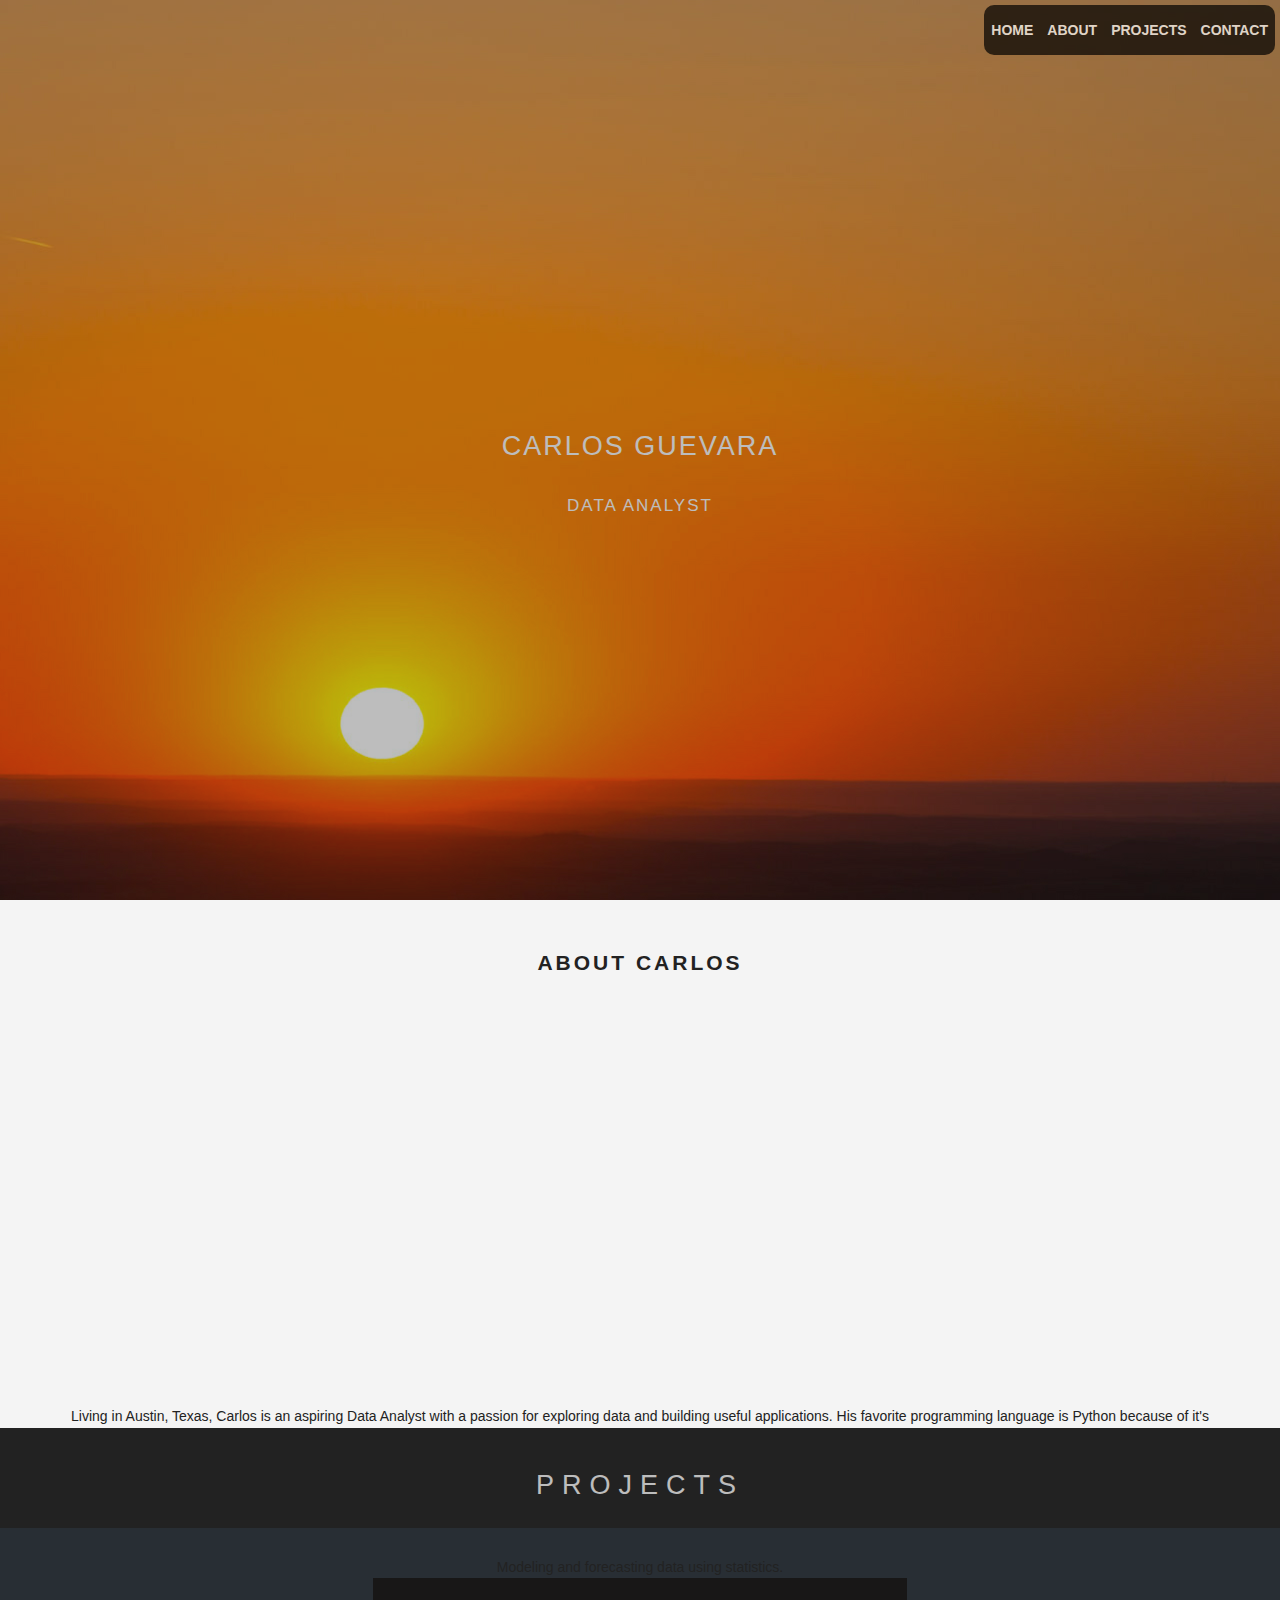
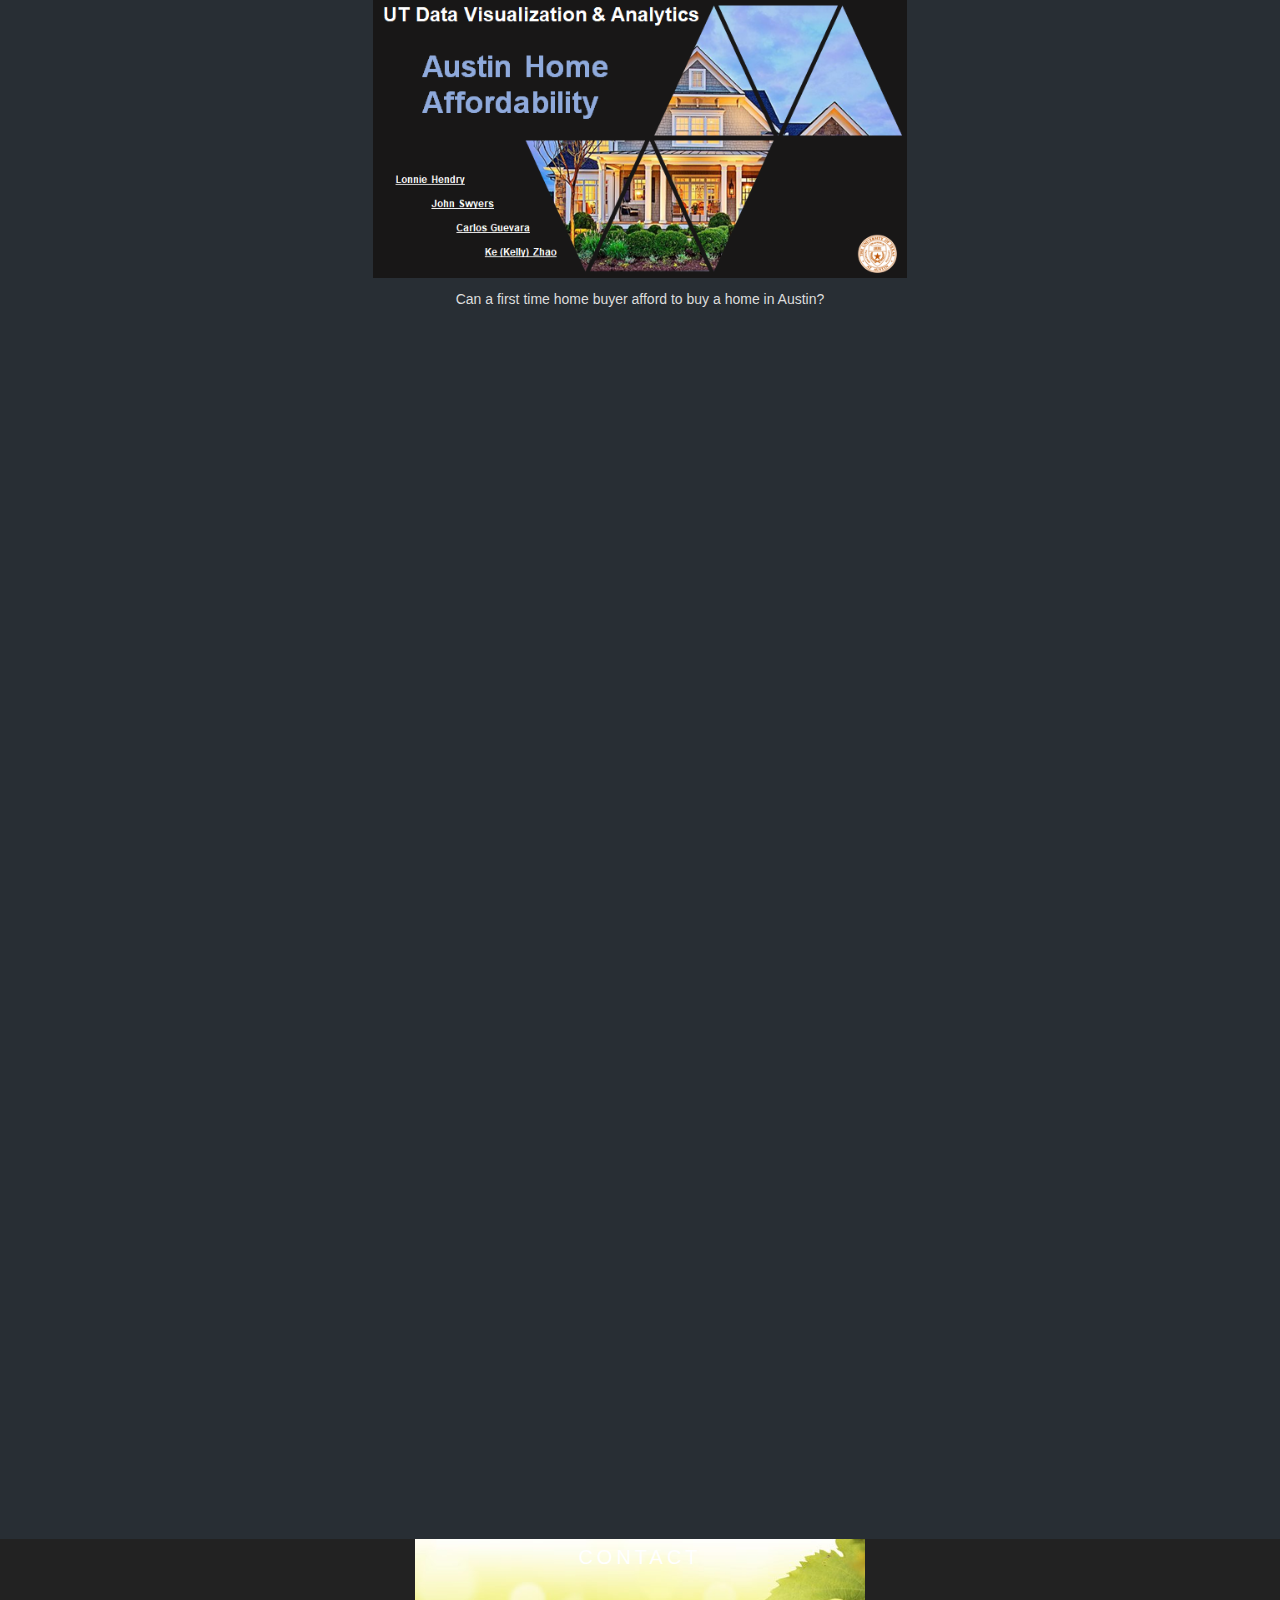
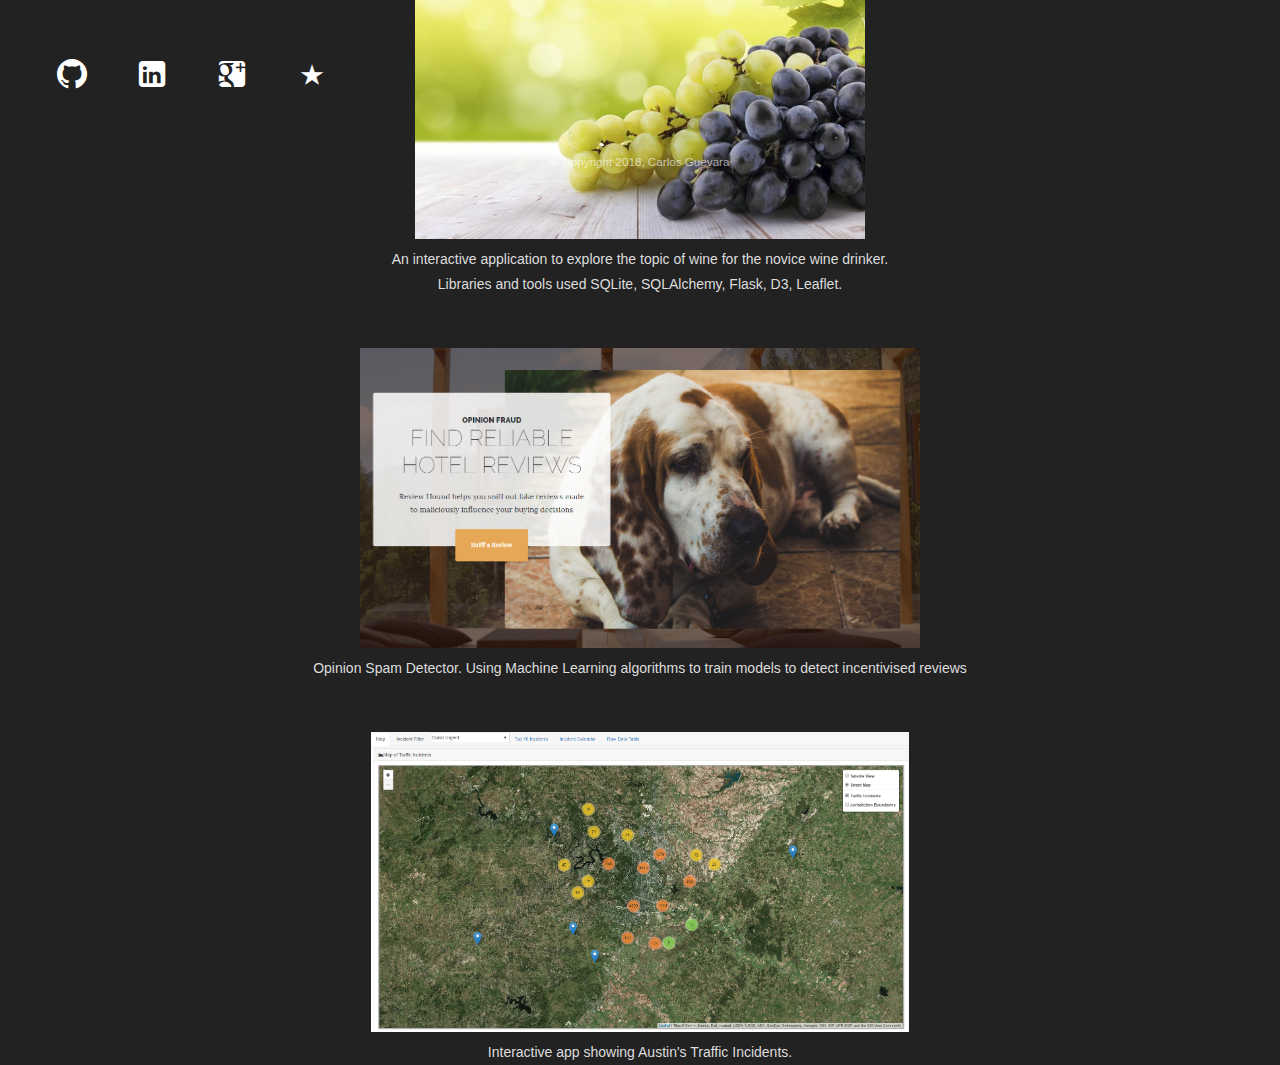
==== index.html @ 22ff29e7 "fixed href" ====
<!DOCTYPE html>
<html lang="en"style="height: auto;">
<head>
    <meta charset="UTF-8">
    <meta http-equiv="X-UA-Compatible" content="IE=edge,chrome=1">
    <meta name="viewport" content="width=device-width, initial-scale=1.0">
    <title>Carlos Guevara</title>
    <link rel="stylesheet" href="css/style.css">


<body>
    <div class="navbar">
        <a href="#" class="channel"></a>
        <ul>
            <li><a href="#" class="active">Home</a></li>
            <li><a href="#about">About</a></li>
            <li><a href="#projects">Projects</a></li>
            <li><a href="#contact">Contact</a></li>
        </ul>
    </div>
    <div class="pimg1" id="showcase">
        <div class="ptext">
            <span class="border transparent">
                <p class="name">CARLOS GUEVARA</p>
                <br>
                <p>DATA ANALYST</p>
            </span>
        </div>
    </div>

    <section class="section section-light" id="about">
        <h2>ABOUT CARLOS</h2>
        <br>
        <p>
            Living in Austin, Texas, Carlos is an aspiring Data Analyst with a passion for exploring data and building useful applications. His favorite programming language is 
            Python because of it's versatility and practicality in Data Analysis and Data Science tools.  
        </p>
        <p>
            For the past seven months, he has had the opportunity to expand his skillset into Data Analyitics and Data Science through a program
            at the University of Texas. 
        </p>
        <br>
        <h2>EXPERTISE</h2>
        <br>
        <p>
            Modeling and forecasting data using statistics. <br>
            Writing python/JavaScript scripts to analyze data from files and APIs.<br>
            Social Media Mining using Python.<br>
            Working with  MySQL, SQLite, MongoDB and PostgreSQL databases.<br>
            Front-End Web Visualizations using HTML/CSS, Bootstrap, D3.js, and Leaflet.js.<br>
            Using the Tableau Business Intelligence Software. <br>
            Experience with Tensorflow, Keras Machine learning frameworks. <br>
            Familiar with ML Engine, Storage and APIs on Google Cloud Platform. <br>
            Cloud Computing training ML models with Floydhub and Google. <br>
        </p>
    </section>

    <div class="pimg2" id="projects">
        <div class="ptext">
            <span class="border transparent">
                PROJECTS
            </span>
        </div>
    </div>

    <section class="section section-dark" >

        <div class="affordability"><a  href="https://github.com/guevaracar/Austin_Affordability" target="_blank"><img src="images/austin/austin-affordability.png" alt="Austin Affordability" height="300" width="auto"></a>
            <p>Can a first time home buyer afford to buy a home in Austin?</p>
        </div>

        <br><br>

        <div class="wine"><a href="https://github.com/bharnats/WineReviews_US" target="_blank"><img src="images/austin/grapes.jpg" alt="US Wine Analysis" height="300" width="auto"></a>
            <p>An interactive application to explore the topic of wine for the novice wine drinker. <hr>
                Libraries and tools used SQLite, SQLAlchemy, Flask, D3, Leaflet.</p>
        </div>

        <br><br>

        <div class="spam"><a href="https://reviewhounds.herokuapp.com/" target="_blank"><img src="images/austin/reviewhound.png" alt="Review Hound" height="300" width="auto"></a>
            <p>Opinion Spam Detector. Using Machine Learning algorithms to train models to detect incentivised reviews</p>
        </div>  

        <br><br>

        <div class="incidents"><a href="http://austintrafficincidents.herokuapp.com/" target="_blank"><img src="images/austin/austin-incidents.png" alt="Austin Traffic Incidents" height="300" width="auto"></a>
            <p>Interactive app showing Austin's Traffic Incidents.</p>
        </div>         

    </section>

    <wrap>
        <div class="wrapper" id="contact">
            <header>
                <h1>CONTACT</h1>
            </header>
            <ul class="accordion">
                <li class="tab">
                    <div class="social github">
                        <a href="https://www.github.com/guevaracar" target="_blank">Github</a>
                    </div>
                    <div class="content">
                        <h1>Github</h1>
                        <p>Check out my projects on Github.</p>
                    </div>
                </li>
                <li class="tab">
                    <div class="social linkedin">
                        <a href="https://www.linkedin.com/in/guevaracarlos/" target="_blank">Linkedin</a>
                    </div>
                    <div class="content">
                        <h1>Linkedin</h1>
                        <p>Check out my Linkedin profile.</p>
                    </div>
                </li>
                <li class="tab">
                    <div class="social gmail">
                        <a href="guevara.t.carlos@gmail.com" target="_blank">Gmail</a>
                    </div>
                    <div class="content">
                        <h1>Gmail</h1>
                        <p>Feel free to email me.</p>
                    </div>
                </li>
                <li class="tab">
                    <div class="social hound">
                        <a href="www.reviewhound.org" target="_blank">Review Hound</a>
                    </div>
                    <div class="content">
                        <h1>Review Hound</h1>
                        <p>Take a look at my recent project.</p>
                    </div>
                </li>
            </ul>
        </div>
    </wrap>
    <footer>
        <div class="container">
            <small>&copy; Copyright 2018, Carlos Guevara</small>
        </div>
    </footer>
</body>
</html>
---- css/style.css ----
* {
    padding: 0;
    margin: 0;
    border: 0;
}

body {
    height: 100%;
    font-size: 14px;
    font-family: Arial, Helvetica, sans-serif;
    font-weight: 400;
    line-height: 1.8em;
}
.navbar {
    position: fixed;
    top: 0;
    left: 0;
    width: 100%;
    height: 10px;
    padding: 5px 5px 0 0;
    box-sizing: border-box;
    transition: .5s;
    z-index: 4;
}

.navbar .channel {
    position: relative;
}

.navbar ul {
    margin-top: 0;
    padding: 0;
    display: flex;
    float: right; 
    background: #000;
    border-radius: 10px;
    opacity: .7;
}

.navbar ul li {
    list-style: none;
    line-height: 50px;
    text-align: center;
}

.navbar ul li a {
    display: block;
    padding: 0 7px;
    text-decoration: none;
    color: #fff;
    text-transform: uppercase;
    font-weight: bold;
    font-size: 14px;
    border-radius: 10px;
}

/* .navbar ul li a.active, */
.navbar ul li a:hover {
    background: #C5C1C0;
    color: #222;
}

.pimg1, .pimg2, .pimg3 {
    position: relative;
    opacity: 0.70;
    background-position: center;
    background-size:cover;
    background-repeat: no-repeat;
    background-attachment: fixed;
}

.pimg1 {
    background-image: url('../images/austin/image2.png');
    min-height: 100vh;
}

.pimg1 .name {
    font-size: 27px;
}

.pimg2 {
    background-image: url('../images/austin/image1.jpg');
    min-height: 100px;
}

/* .pimg3 {
    background-image: url('../images/austin/image3.jpg');
    min-height: 100vh;
} */

.section {
    text-align: center;
    padding: 50px 50px;
    min-height: 100vh;
}

.section-light {
    min-height: 300px;
    display: grid;
    grid-auto-flow: row;
    grid-template-rows:100%;
    background-color: #f4f4f4;
    color: #222;
}

.section-light h2 {
    letter-spacing: 3px;
}

.section-dark {
    display: grid;
    grid-template-rows: 100%;
    background-color: #282e34;
    color: #ddd;
}

.ptext {
    position: absolute;
    top: 45%;
    width: 100%;
    text-align: center;
    color: #000;
    font-size: 27px;
    letter-spacing: 8px;
    font-weight: 500;
}

.ptext p {
    padding: 4px;
    font-size: 17px;
    text-align: center;
    letter-spacing: 2px;
}

.ptext .border {
    background-color: #111;
    color: #fff;
    padding: 20px;
}

.ptext .border.transparent {
    background-color: transparent;
    /* text-align: center; */
}

body,wrap {
    background-color: #222;
    margin-bottom: 10px;
}


@font-face {
    font-family: "Genericons";
    src: url('../fonts/genericons/genericons-regular-webfont.woff')format('woff'),
    url('../fonts/genericons/genericons-regular-webfont.eot')format('truetype')
}

.wrapper {
    margin-top: 0px;
    margin-bottom: 0px;
    margin: auto;
    width: 95%;
    line-height: 0px;
}

header {
    padding-top: 9px;
    padding-bottom: 12px;
}
header h1 {
    color: #fff;
    margin-top: 9px;
    text-align: center;
    font-size: 20px;
    letter-spacing: 4px;
    font-weight: 300;
}

.accordion {
    background: #222;
    width: 100%;
    min-width: 340px;
    display: block;
    list-style-type: none;
    overflow: hidden;
    height: 180px;
    font-size: 0;
}

.tab {
    display: inline-block;
    background-color: #222;
    /* border-right: #333 solid 1px; */
    width: 80px;
    height: 200px;
    overflow: hidden;
    position: relative;
    margin: 0;
    transition: all 0.5s ease-in-out 0.1s;
}

.tab:hover {
    width: 400px;
} 

.tab:hover .social a:before {
    margin-left: -100px;
}

.tab:hover .social a:after {
    margin-left: -5px;
}

.tab .content {
    background: #222;
    width: 300px;
    height: 200px;
    margin-left: 80px;
    margin-top: 0px;
    position: relative;
    padding: 50px 0 0 40px;
}

.tab .content h1 {
    padding-top: 40px;
    font-size: 18px;
    margin-bottom: 10px;
    margin-left: -20px;
    color: #fff;
} 

.tab .content p {
    font-size: 0.95rem;
    line-height: 1.4rem;
    padding-top: 10px;
    padding-right: 30px;
    margin-left: -20px;
    color: #fff;
}

.social a:before,
.social a:after {
    transition: all 0.4s ease-in-out 0.1s;
    width: 80px;
    height: 200px;
    position: absolute;
    text-indent:0;
    padding-top: 90px;
    padding-left: 25px;
    display: block;
    font: normal 30px Genericons;
    color: #fff;
}

.social a:after {
    font-size: 48px;
    padding-left: 20px;
    padding-top: 80px;
    margin-left: 85px;
}

/* Add Icons */

.github a:before, 
.github a:after {
    content: '\f200'
}

.github a:after {
    background-color: #6cc644;
}

.linkedin a:before,
.linkedin a:after {
    content: '\f208'
}

.linkedin a:after {
    background-color: #0077B5; 
}

.gmail a:before,
.gmail a:after {
    content: '\f206'
}

.gmail a:after {
    background-color: #d34836; 
}

.hound a:before,
.hound a:after {
    content: '\f408'
}

.hound a:after {
    background-color: rgb(160,80,45);
}

@media(max-width: 950px) {
    .wrapper {
        width: 100%;
    }

    .tab {
        display: block;
        width: 100%;
        border-bottom: 3px #222 solid;
    }

    .accordion {
        display: block;
        min-width: 400px;
        height: auto;
    }

    .tab content {
        width: 100%;
    }

    .tab:hover {
        width: 100%;
    }
}

@media (max-width: 680px) {
    .container {
        width: 100%;
        /* margin: 0; */
    }

    .accordion {
        width: 100%;
        min-width: 300px;
    }
}

footer {
    width: 100%;
    display: block;
    color: white;
    text-align: center;
    opacity: .6;
}
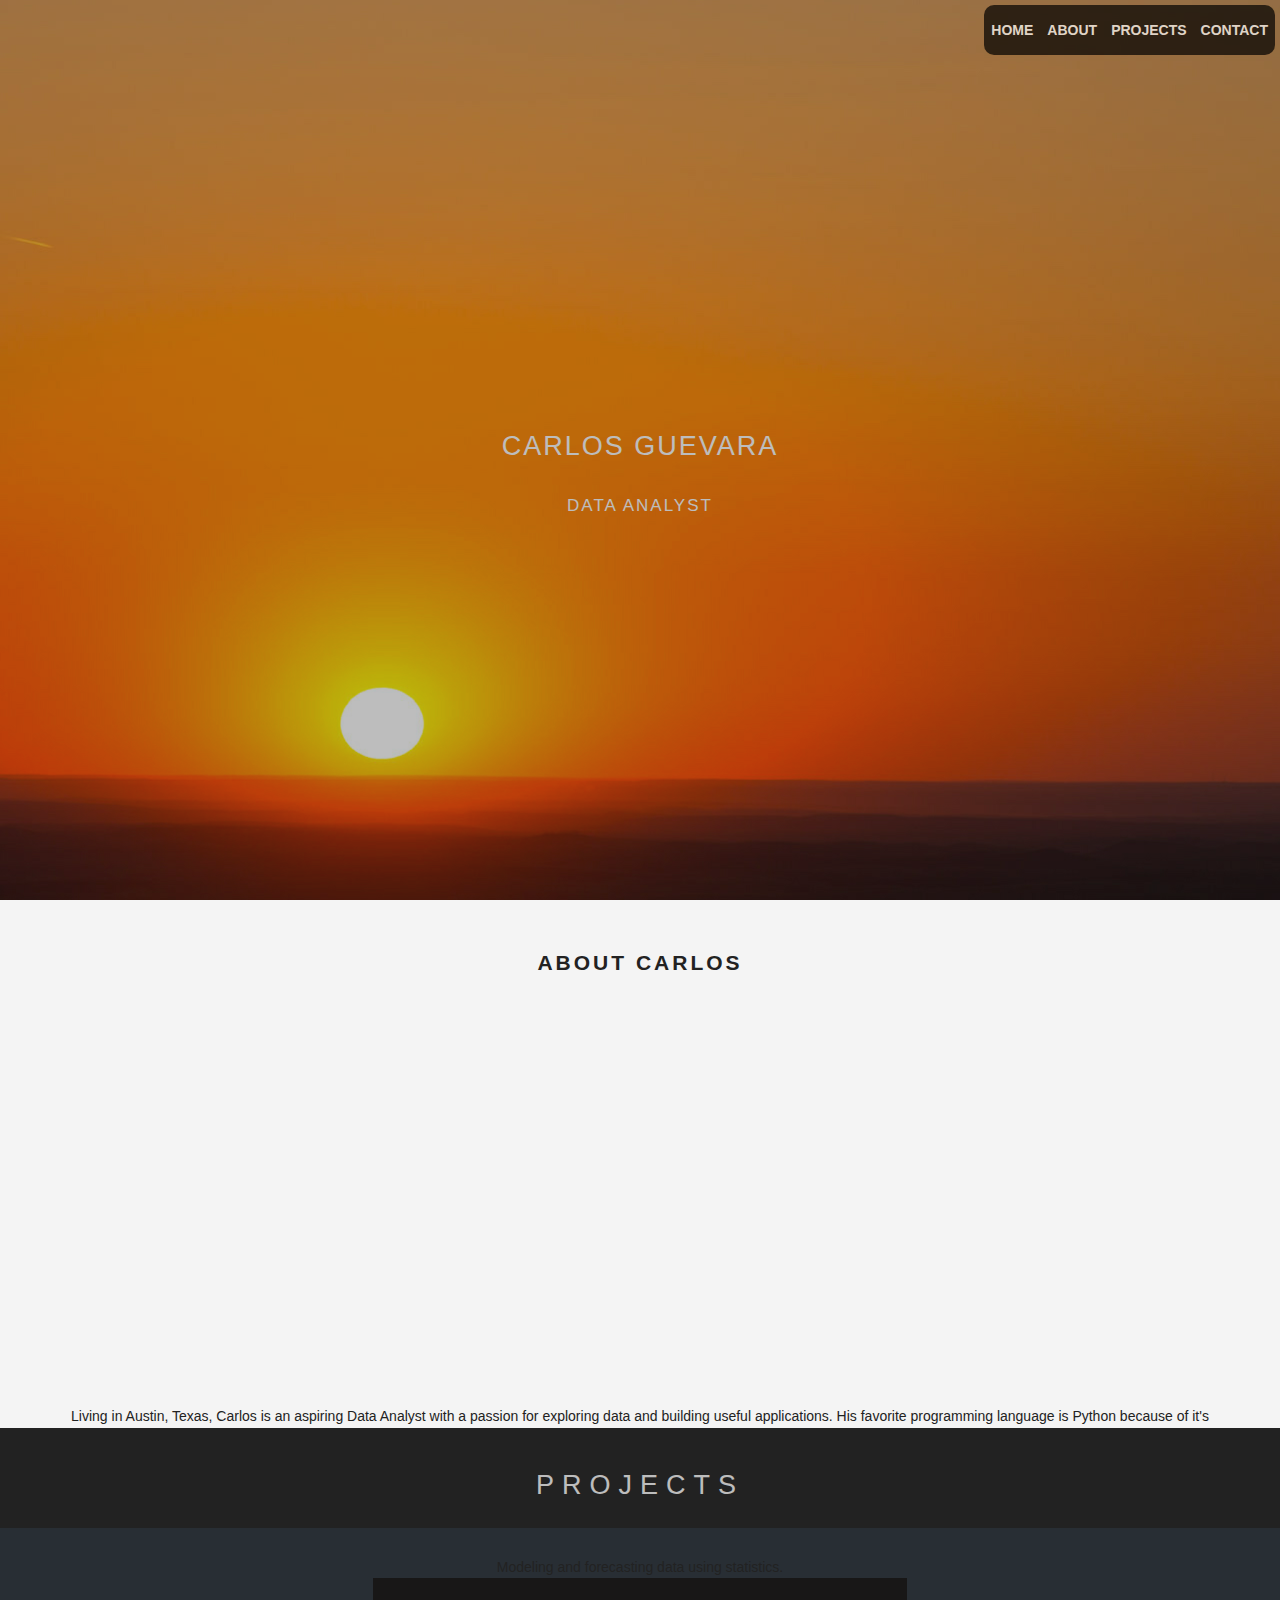
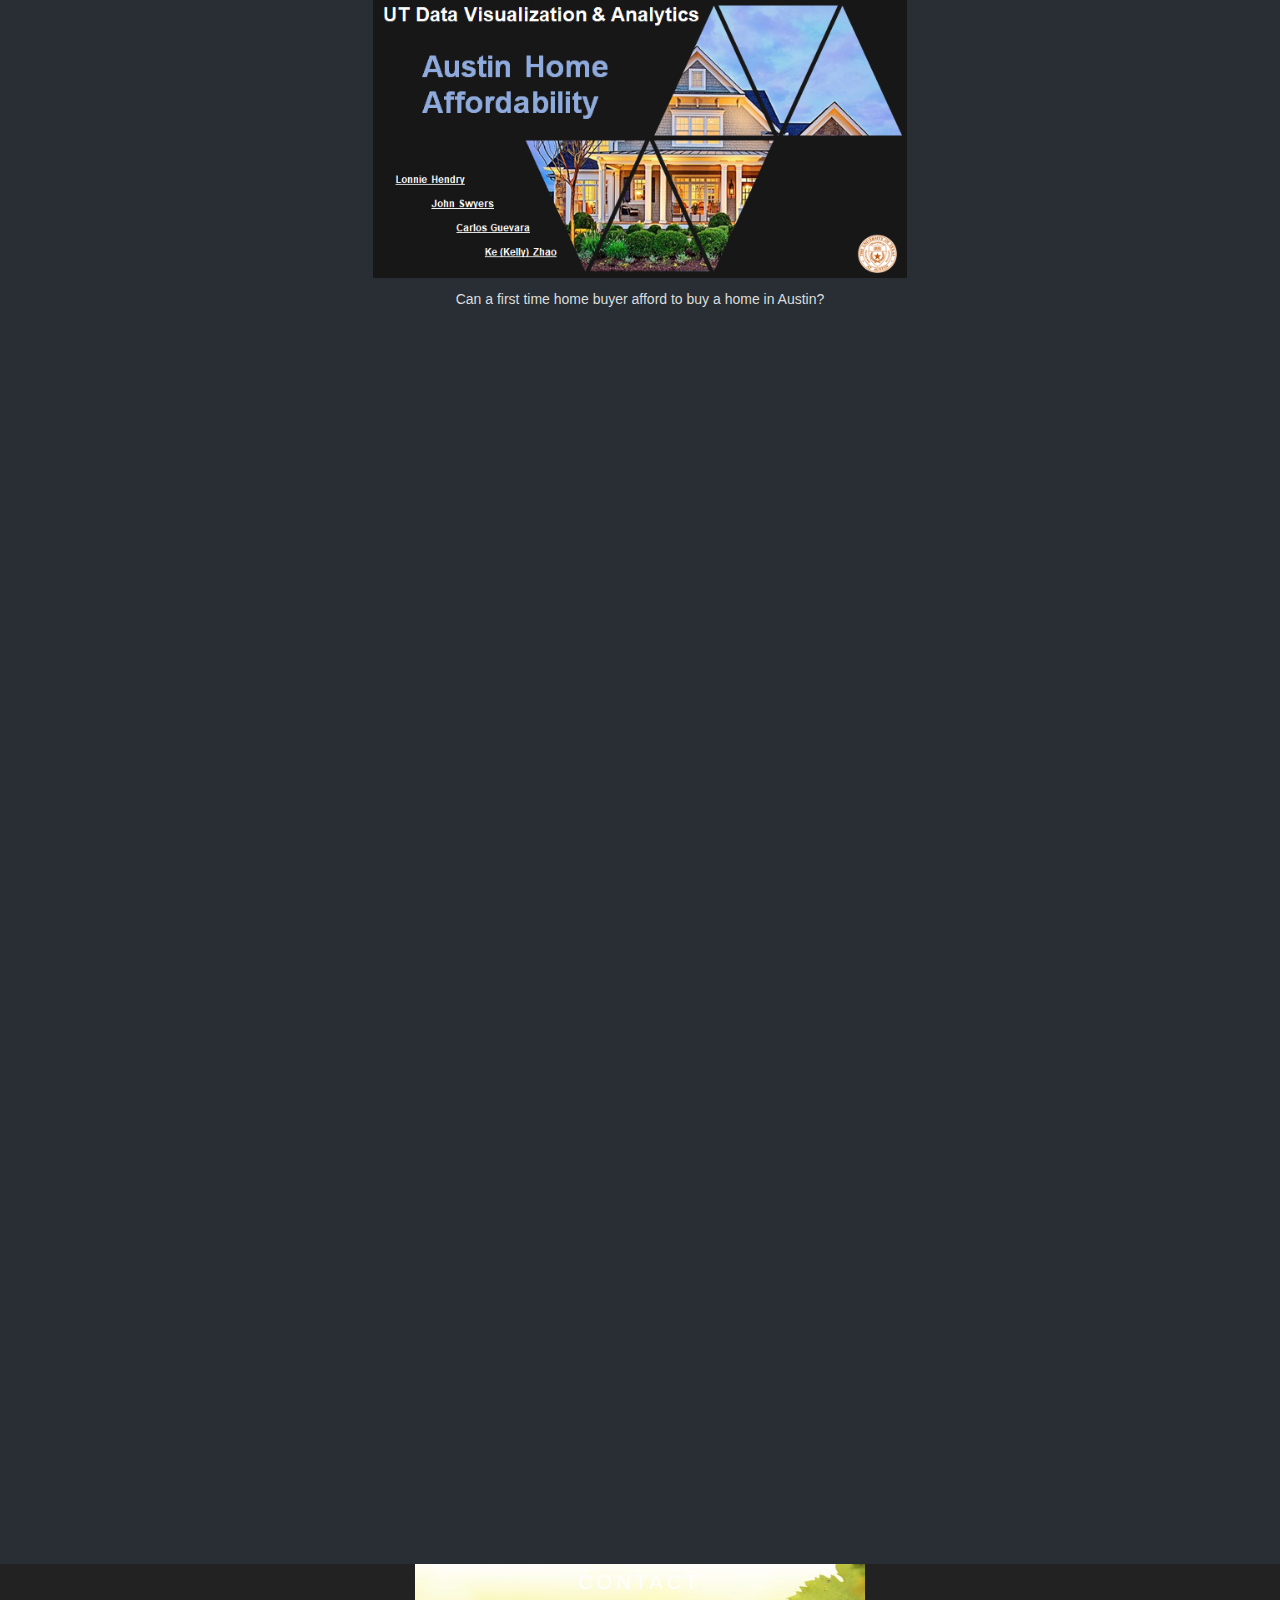
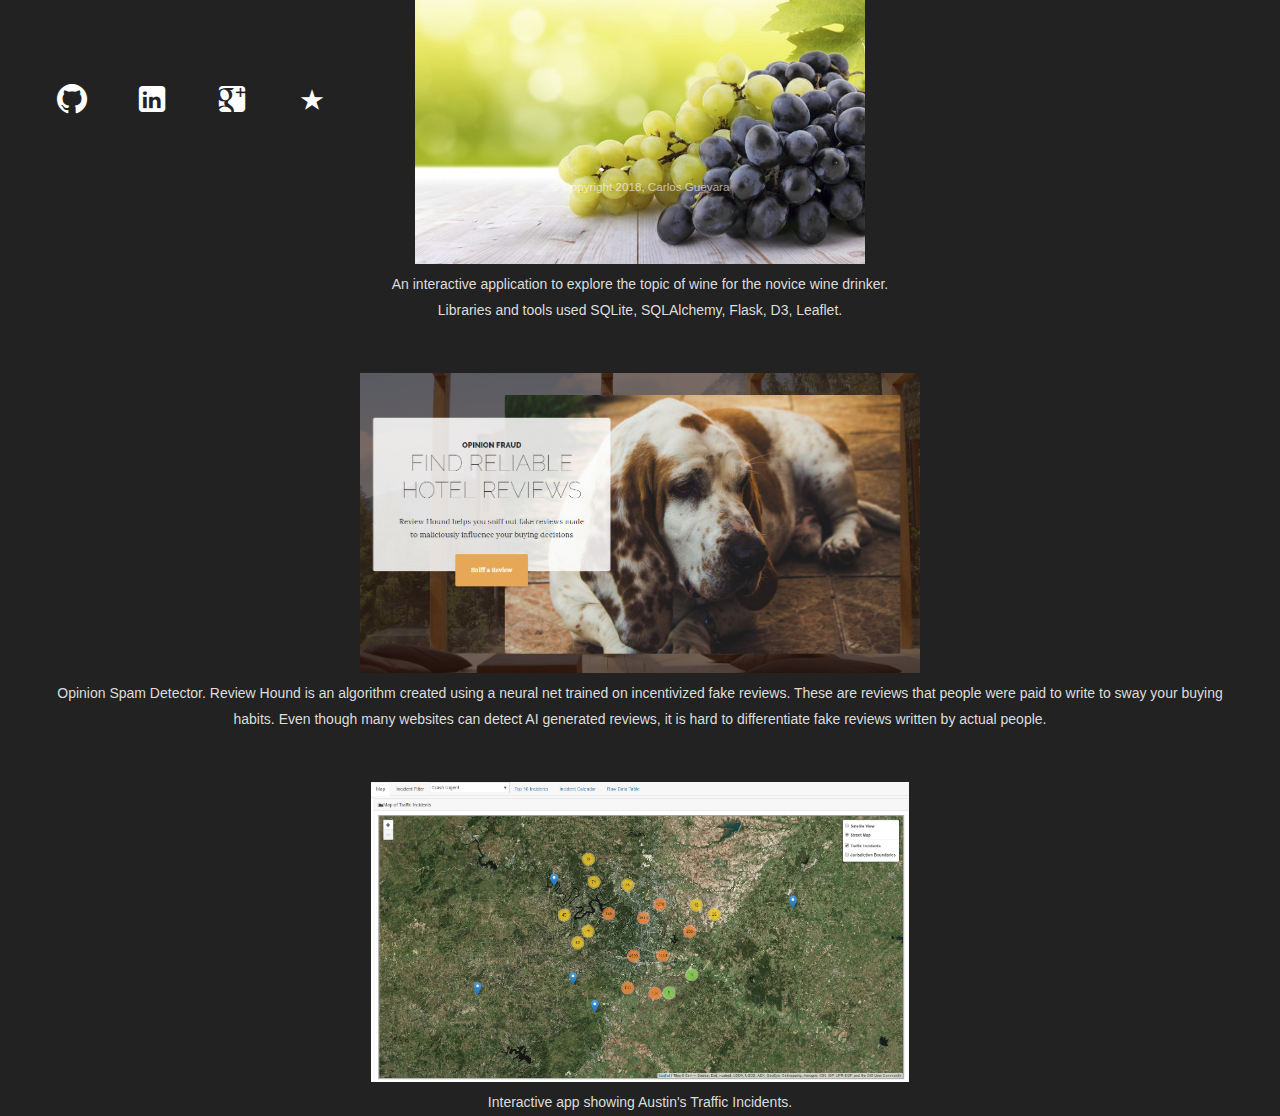
==== commit 08c930cb: "changing href and adding more information in About section" ====
--- a/index.html
+++ b/index.html
@@ -79,7 +79,10 @@
         <br><br>
 
         <div class="spam"><a href="https://reviewhounds.herokuapp.com/" target="_blank"><img src="images/austin/reviewhound.png" alt="Review Hound" height="300" width="auto"></a>
-            <p>Opinion Spam Detector. Using Machine Learning algorithms to train models to detect incentivised reviews</p>
+            <p>Opinion Spam Detector. Review Hound is an algorithm created using a neural net trained on incentivized fake reviews. 
+                These are reviews that people were paid to write to sway your buying habits. Even though many websites can detect AI 
+                generated reviews, it is hard to differentiate fake reviews written by actual people.
+            </p>
         </div>  
 
         <br><br>
@@ -125,7 +128,7 @@
                 </li>
                 <li class="tab">
                     <div class="social hound">
-                        <a href="www.reviewhound.org" target="_blank">Review Hound</a>
+                        <a href="https://reviewhounds.herokuapp.com/" target="_blank">Review Hound</a>
                     </div>
                     <div class="content">
                         <h1>Review Hound</h1>
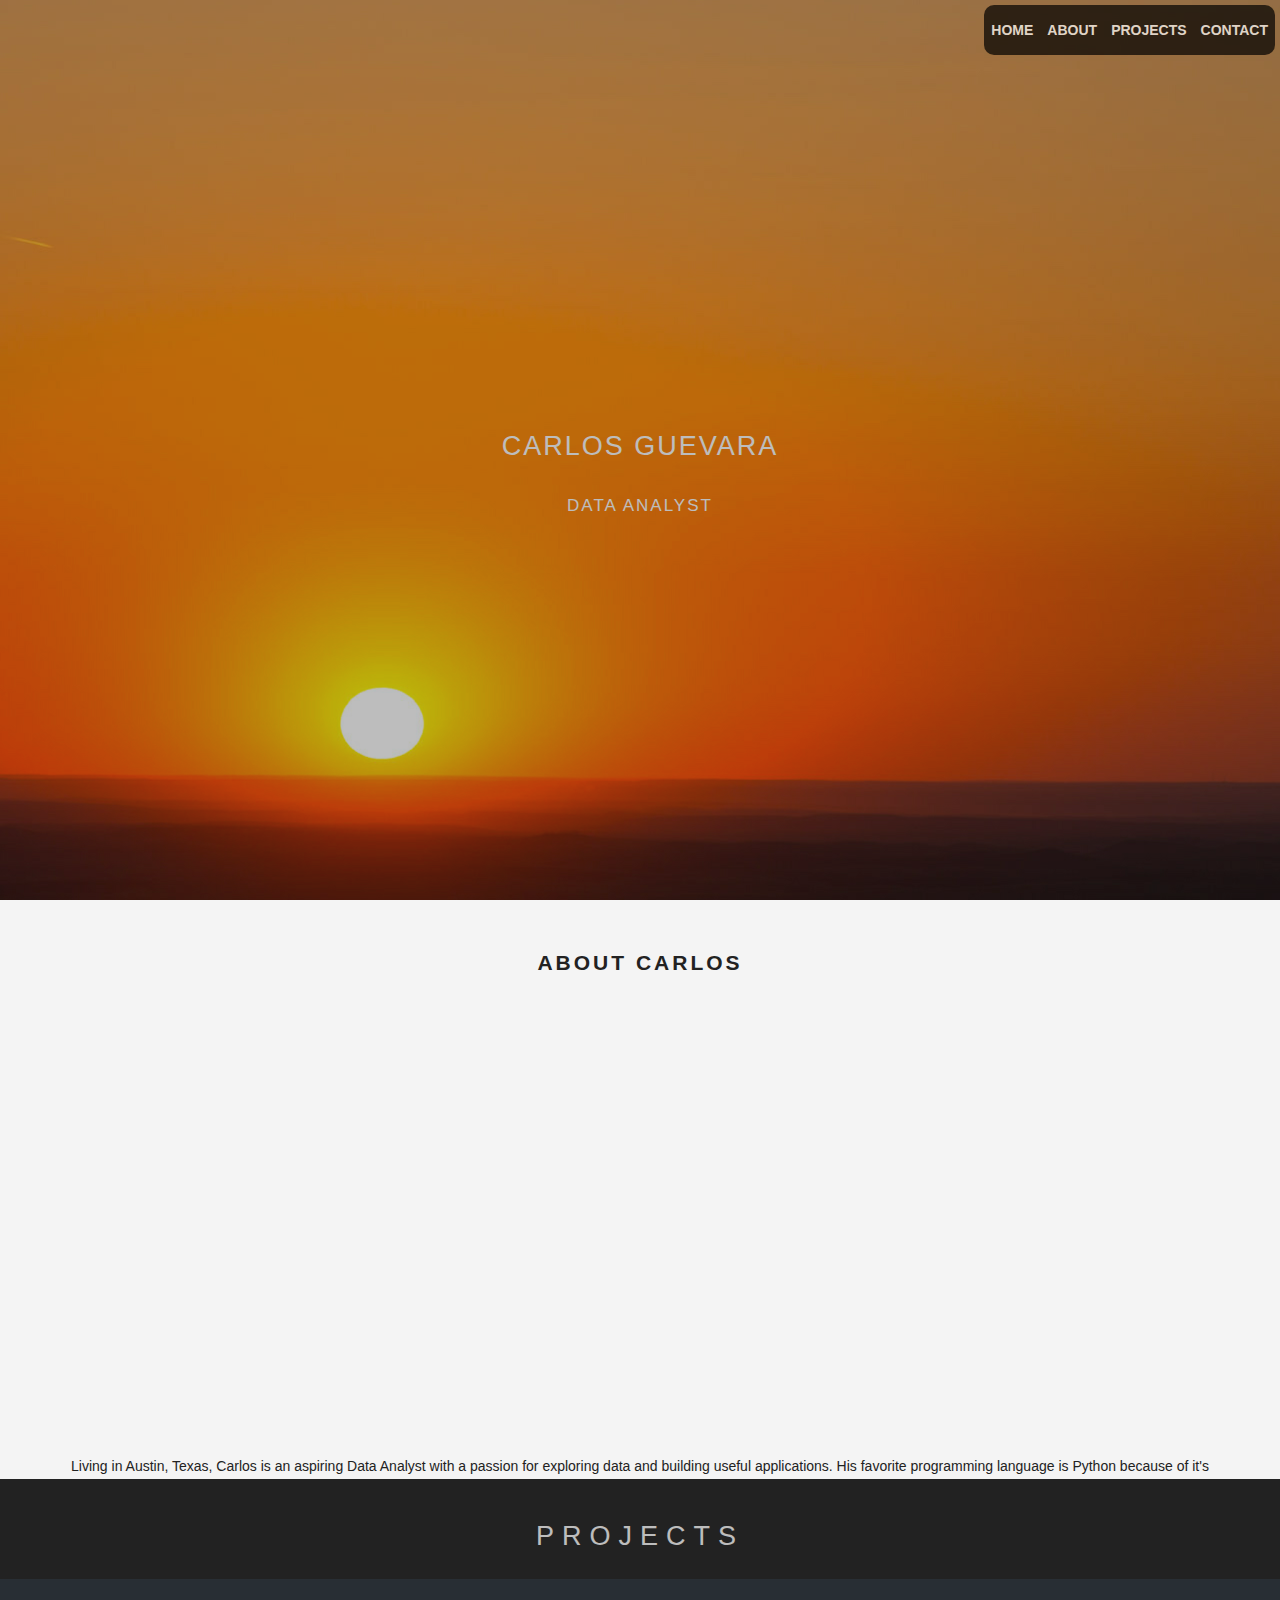
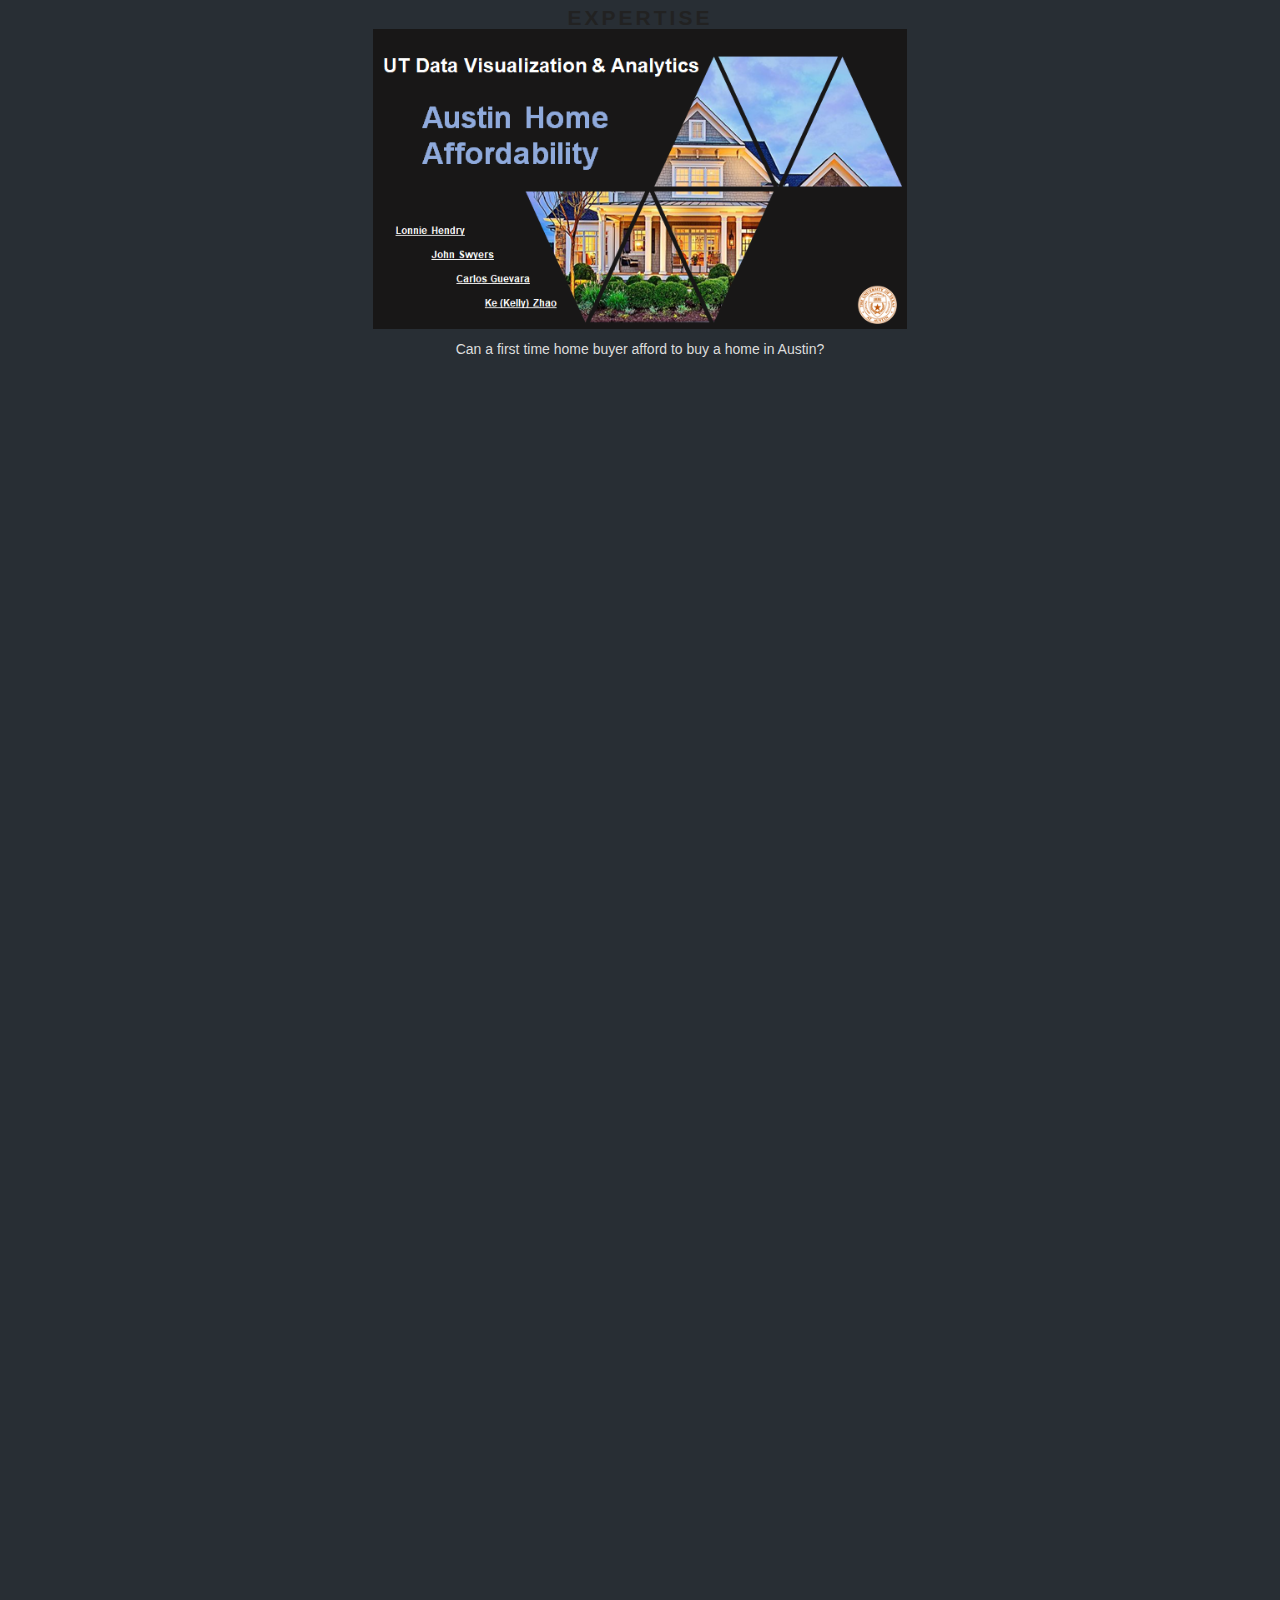
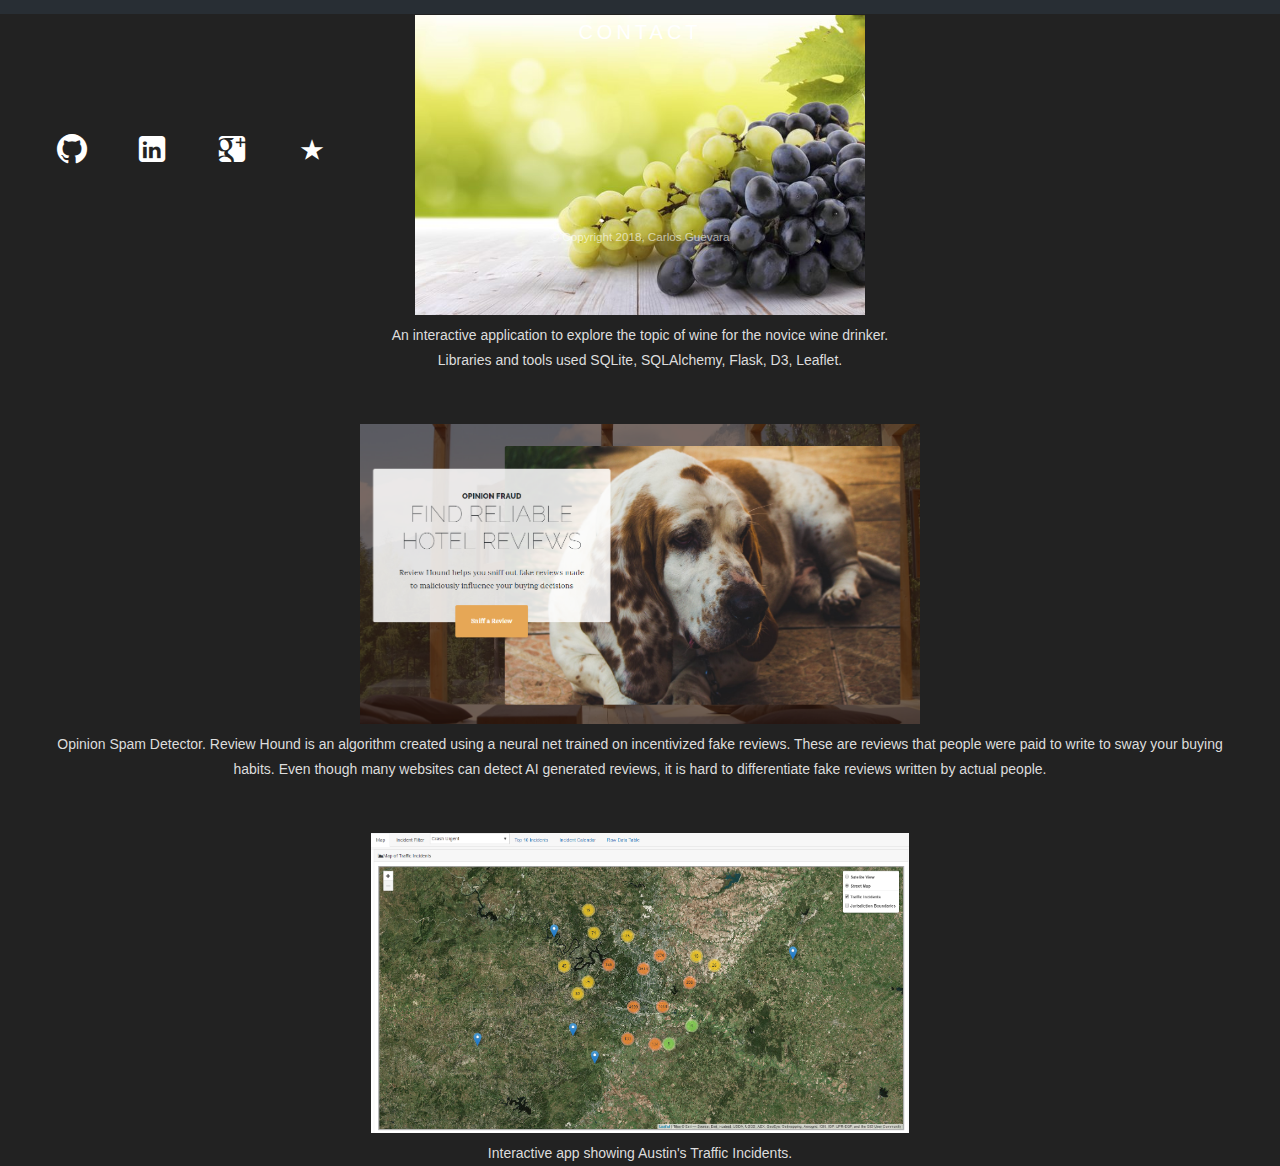
==== commit 8014222f: "updating about portion" ====
--- a/index.html
+++ b/index.html
@@ -32,8 +32,11 @@
         <h2>ABOUT CARLOS</h2>
         <br>
         <p>
-            Living in Austin, Texas, Carlos is an aspiring Data Analyst with a passion for exploring data and building useful applications. His favorite programming language is 
-            Python because of it's versatility and practicality in Data Analysis and Data Science tools.  
+            Living in Austin, Texas, Carlos is an aspiring Data Analyst with a passion for exploring data and building useful applications.
+            His favorite programming language is Python because of it's versatility and practicality in Data Analysis and Data Science 
+            tools. His conceptual understanding SQL and MongoDB databases structures, Data manipulation in Python, and Data analysis and
+            visualization using Tableau, D3Js, or any python packages. Machine learning processes (TensorFlow) and connecting RESTful web 
+            services (Flask) to HTML/CSS/JavaScript provide insights.
         </p>
         <p>
             For the past seven months, he has had the opportunity to expand his skillset into Data Analyitics and Data Science through a program
@@ -71,7 +74,7 @@
 
         <br><br>
 
-        <div class="wine"><a href="https://github.com/bharnats/WineReviews_US" target="_blank"><img src="images/austin/grapes.jpg" alt="US Wine Analysis" height="300" width="auto"></a>
+        <div class="wine"><a href="https://github.com/bharnats/WineReviews_US/tree/guevaracar" target="_blank"><img src="images/austin/grapes.jpg" alt="US Wine Analysis" height="300" width="auto"></a>
             <p>An interactive application to explore the topic of wine for the novice wine drinker. <hr>
                 Libraries and tools used SQLite, SQLAlchemy, Flask, D3, Leaflet.</p>
         </div>
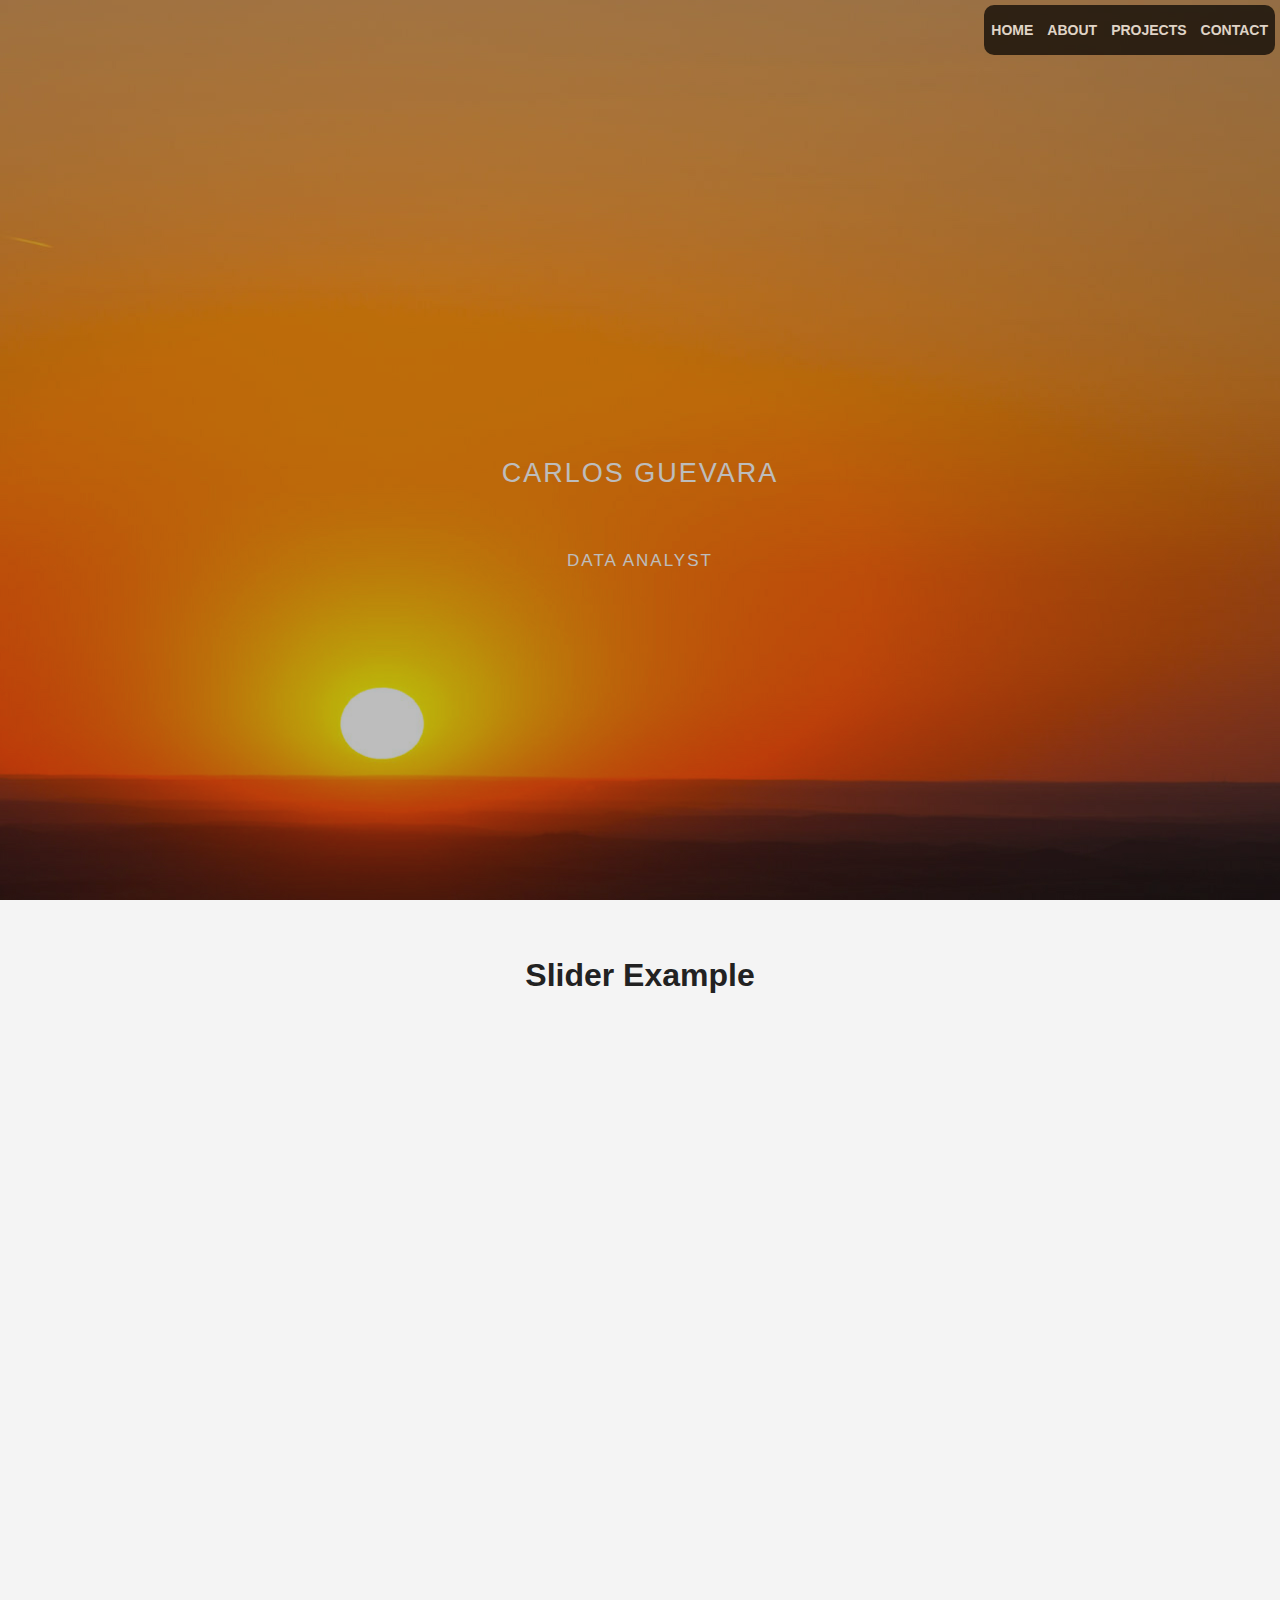
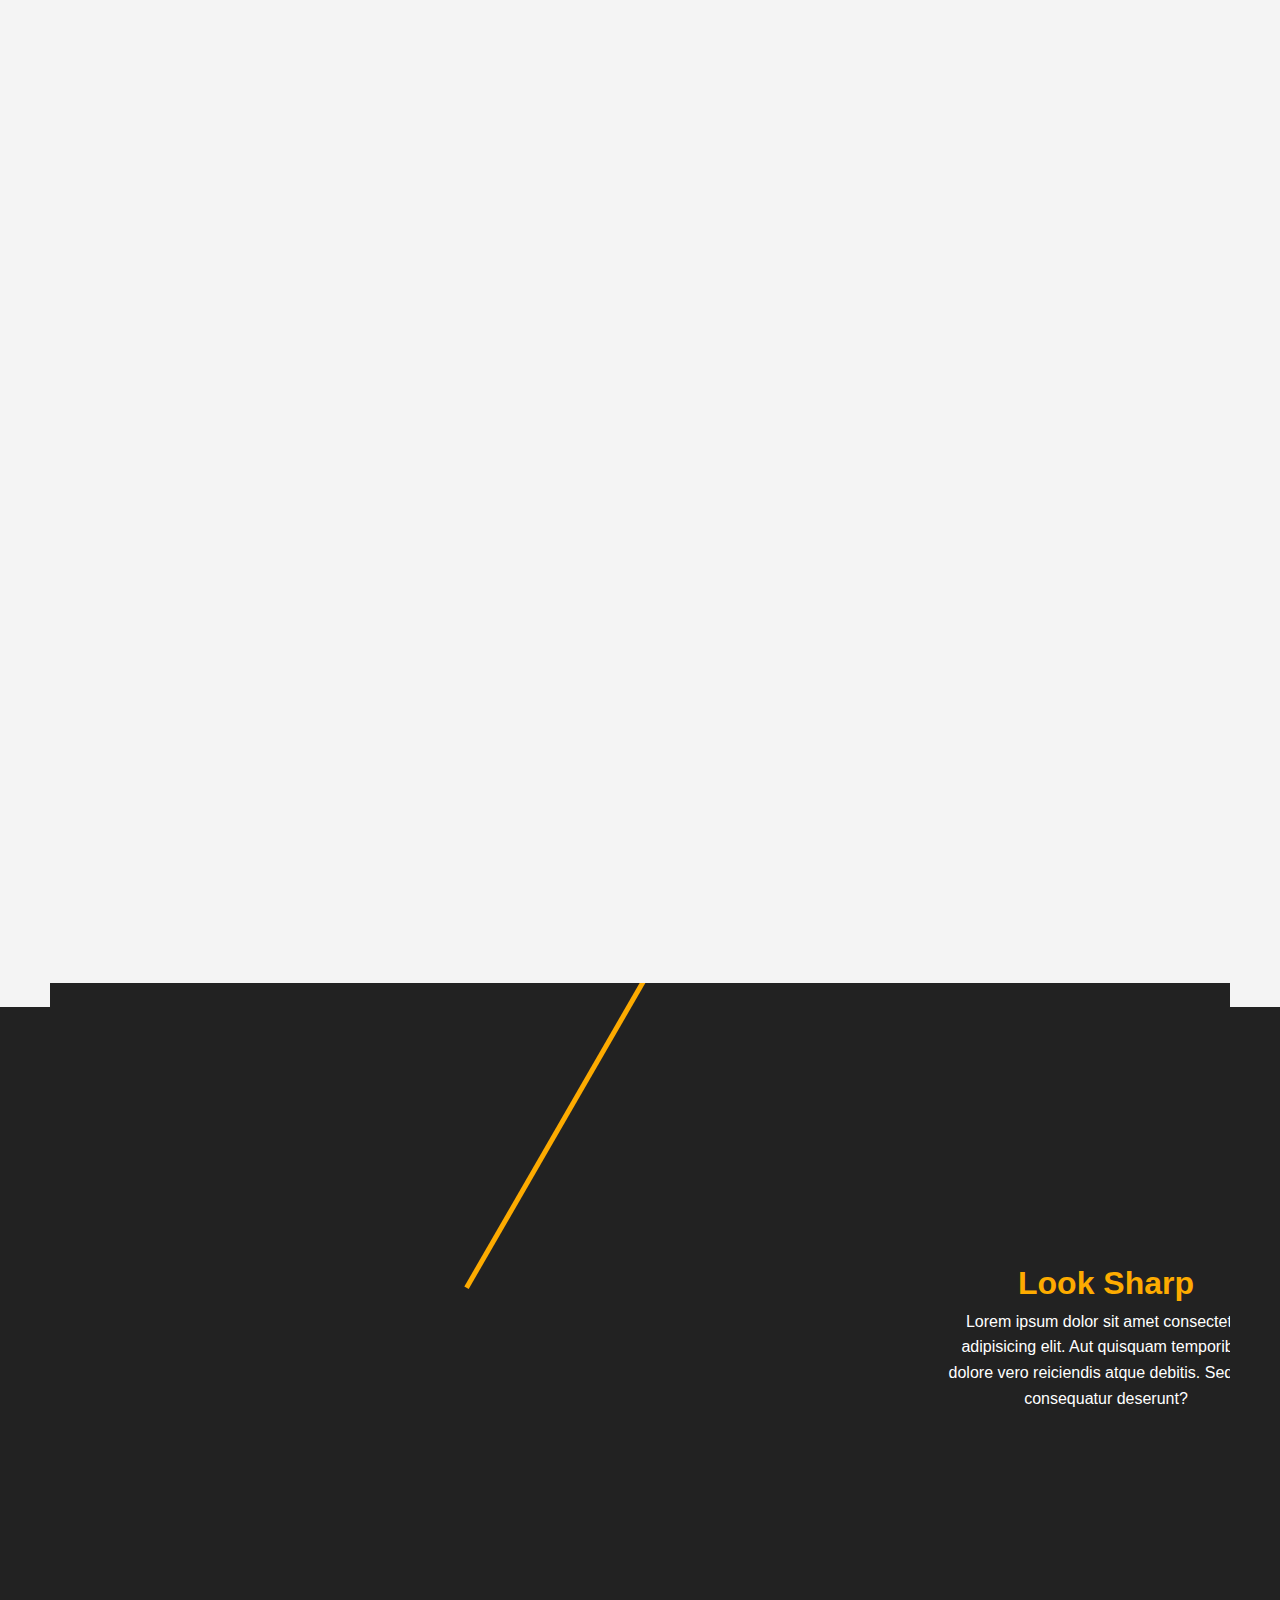
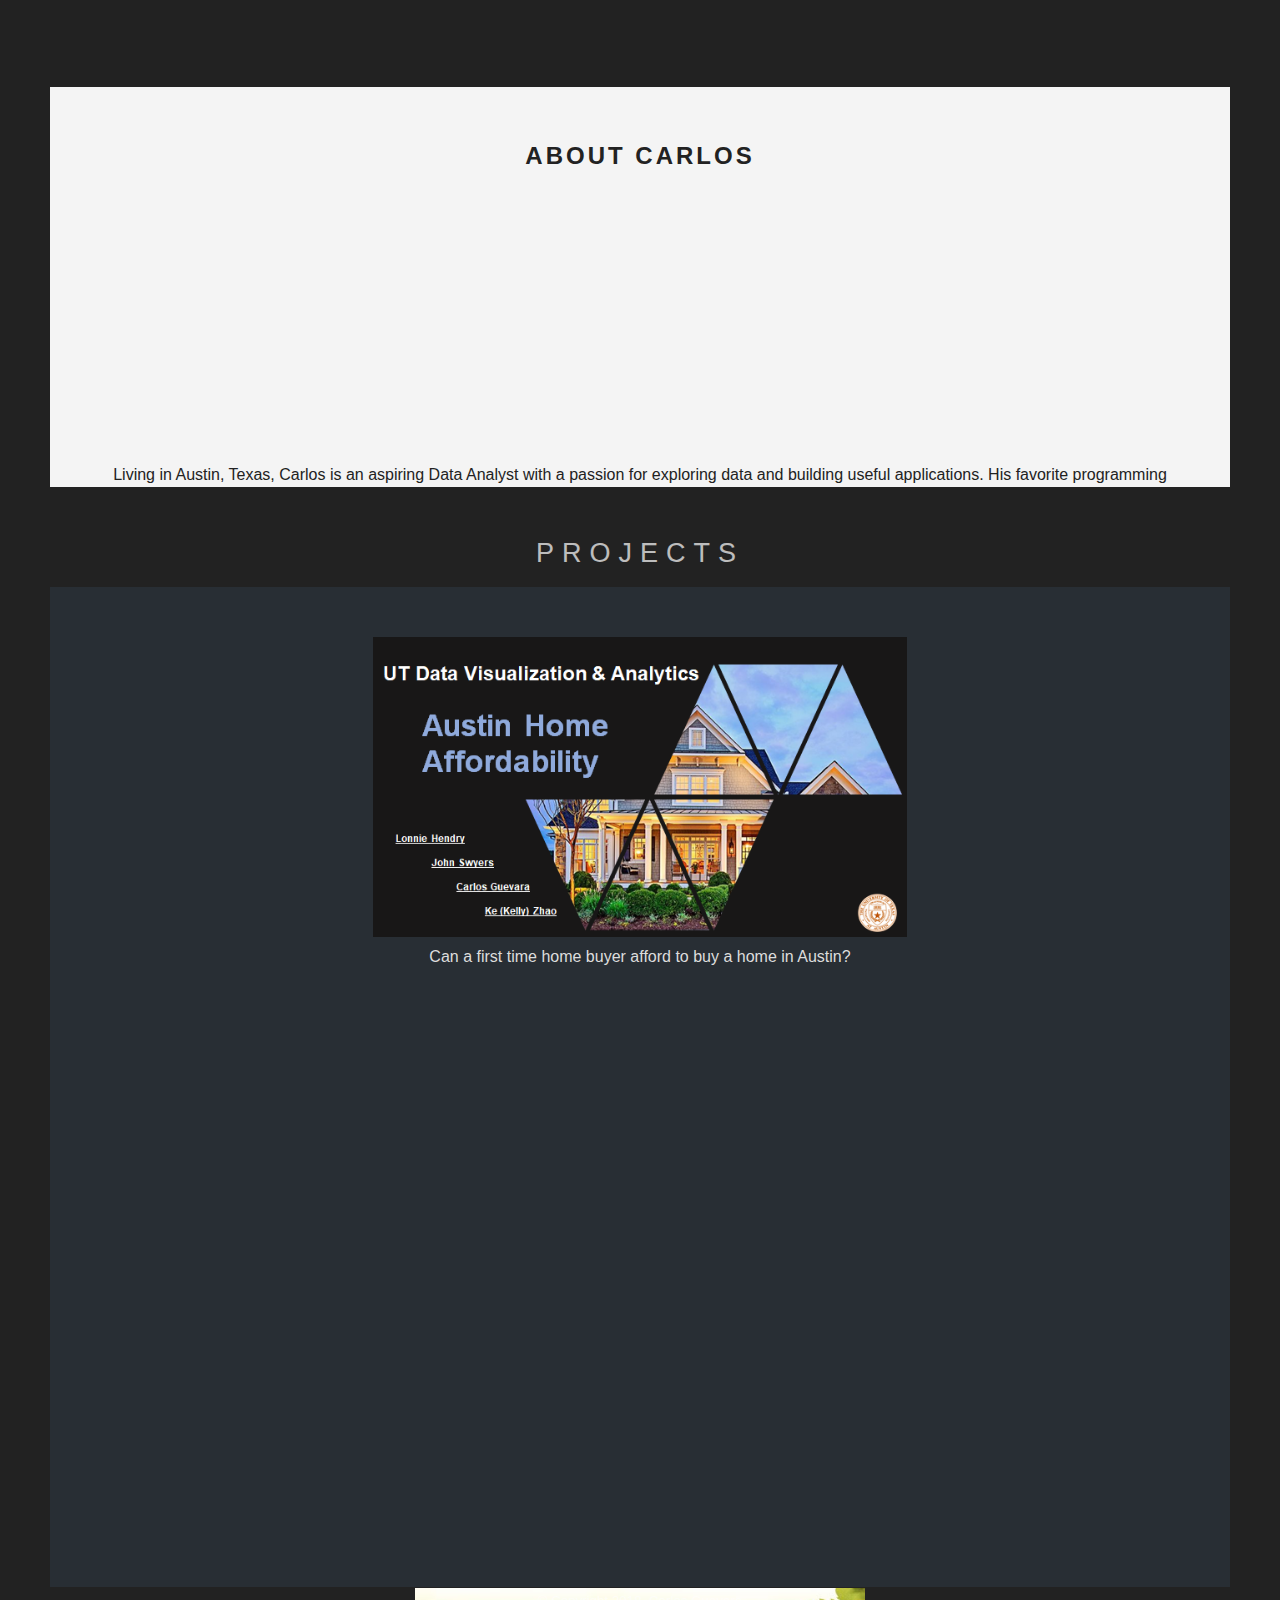
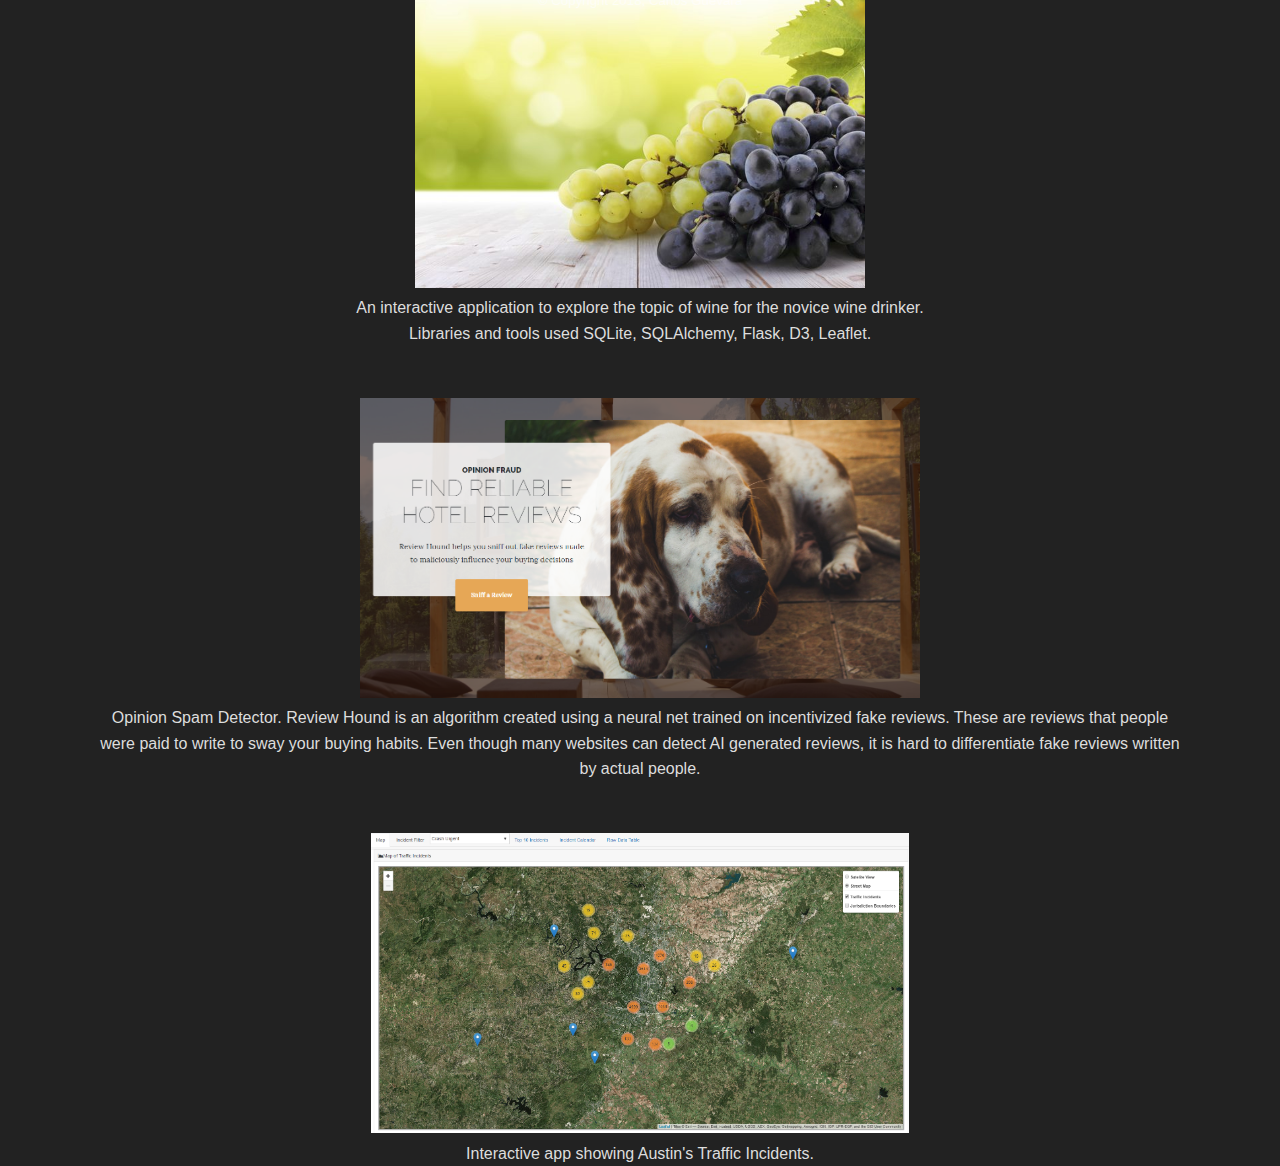
==== commit 5b0c7ab6: "adding in slider feature" ====
--- a/index.html
+++ b/index.html
@@ -28,14 +28,42 @@
         </div>
     </div>
 
+
+    <section class="section section-light" id="slider">
+        <h1>Slider Example</h1>
+        <br>
+        <section id="wrapper" class="skewed">
+            <div class="layer bottom" id="slider">
+              <div class="content-wrap">
+                <div class="content-body">
+                  <h1>Look Sharp</h1>
+                  <p>Lorem ipsum dolor sit amet consectetur adipisicing elit. Aut quisquam temporibus dolore vero reiciendis atque debitis. Sequi at consequatur deserunt?</p>
+                </div>
+                <img src="http://www.traversymedia.com/downloads/assets/image1.png" alt="">
+              </div>
+            </div>
+        
+            <div class="layer top">
+                <div class="content-wrap">
+                  <div class="content-body">
+                    <h1>Stay Cool</h1>
+                    <p>Lorem ipsum dolor sit amet consectetur adipisicing elit. Aut quisquam temporibus dolore vero reiciendis atque debitis. Sequi at consequatur deserunt?</p>
+                  </div>
+                  <img src="http://www.traversymedia.com/downloads/assets/image2.png" alt="">
+                </div>
+              </div>
+        
+              <div class="handle" id="slider"></div>
+    </section>
+
     <section class="section section-light" id="about">
         <h2>ABOUT CARLOS</h2>
         <br>
         <p>
             Living in Austin, Texas, Carlos is an aspiring Data Analyst with a passion for exploring data and building useful applications.
             His favorite programming language is Python because of it's versatility and practicality in Data Analysis and Data Science 
-            tools. His conceptual understanding SQL and MongoDB databases structures, Data manipulation in Python, and Data analysis and
-            visualization using Tableau, D3Js, or any python packages. Machine learning processes (TensorFlow) and connecting RESTful web 
+            tools. He has a conceptual understanding SQL and MongoDB databases structures, Data manipulation in Python, and Data analysis and
+            visualization using Tableau, D3.js, Leaflet, or any python packages. Machine learning processes (TensorFlow) and connecting RESTful web 
             services (Flask) to HTML/CSS/JavaScript provide insights.
         </p>
         <p>
@@ -47,9 +75,9 @@
         <br>
         <p>
             Modeling and forecasting data using statistics. <br>
-            Writing python/JavaScript scripts to analyze data from files and APIs.<br>
+            Writing Python/JavaScript scripts to analyze data from files and APIs.<br>
             Social Media Mining using Python.<br>
-            Working with  MySQL, SQLite, MongoDB and PostgreSQL databases.<br>
+            Database extraction with SQL, SQLite, MongoDB and databases.<br>
             Front-End Web Visualizations using HTML/CSS, Bootstrap, D3.js, and Leaflet.js.<br>
             Using the Tableau Business Intelligence Software. <br>
             Experience with Tensorflow, Keras Machine learning frameworks. <br>
@@ -74,7 +102,7 @@
 
         <br><br>
 
-        <div class="wine"><a href="https://github.com/bharnats/WineReviews_US/tree/guevaracar" target="_blank"><img src="images/austin/grapes.jpg" alt="US Wine Analysis" height="300" width="auto"></a>
+        <div class="wine"><a href="https://wine-analysis-app.herokuapp.com/" target="_blank"><img src="images/austin/grapes.jpg" alt="US Wine Analysis" height="300" width="auto"></a>
             <p>An interactive application to explore the topic of wine for the novice wine drinker. <hr>
                 Libraries and tools used SQLite, SQLAlchemy, Flask, D3, Leaflet.</p>
         </div>
@@ -96,7 +124,7 @@
 
     </section>
 
-    <wrap>
+    <!-- <wrap>
         <div class="wrapper" id="contact">
             <header>
                 <h1>CONTACT</h1>
@@ -117,7 +145,7 @@
                     </div>
                     <div class="content">
                         <h1>Linkedin</h1>
-                        <p>Check out my Linkedin profile.</p>
+                        <p>Connect with me on Linkedin.</p>
                     </div>
                 </li>
                 <li class="tab">
@@ -140,7 +168,7 @@
                 </li>
             </ul>
         </div>
-    </wrap>
+    </wrap> -->
     <footer>
         <div class="container">
             <small>&copy; Copyright 2018, Carlos Guevara</small>
--- a/css/style.css
+++ b/css/style.css
@@ -4,13 +4,125 @@
     border: 0;
 }
 
-body {
+/* body {
     height: 100%;
     font-size: 14px;
     font-family: Arial, Helvetica, sans-serif;
     font-weight: 400;
     line-height: 1.8em;
-}
+} */
+/* start of the slider */
+body{
+    margin:0;
+    padding:0;
+    font-size:100%;
+    line-height: 1.6;
+    font-family: Arial, Helvetica, sans-serif;
+  }
+  
+  #wrapper{
+    position: relative;
+    width:100%;
+    min-height:55vw;
+    overflow: hidden;
+  }
+  
+  .layer{
+    position: absolute;
+    width:100vw;
+    min-height: 55vw;
+    overflow: hidden;
+  }
+  
+  .layer .content-wrap{
+    position: absolute;
+    width:100vw;
+    min-height: 55vw;
+  }
+  
+  .layer .content-body{
+    width:25%;
+    position:absolute;
+    top:50%;
+    text-align: center;
+    transform:translateY(-50%);
+    color:#fff;
+  }
+  
+  .layer img{
+    position: absolute;
+    width:35%;
+    top:50%;
+    left: 50%;
+    transform:translate(-50%, -50%);
+  }
+  
+  .layer h1{
+    font-size:2em;
+  }
+  
+  .bottom#slider{
+    background:#222;
+    z-index:1;
+  }
+  
+  .bottom .content-body{
+    right:5%;
+  }
+  
+  .bottom h1{
+    color:#FDAB00;
+  }
+  
+  .top#slider{
+    background:#eee;
+    color:#222;
+    z-index:2;
+    width:50vw;
+  }
+  
+  .top .content-body{
+    left: 5%;
+    color:#222;
+  }
+  
+  .handle#slider{
+    position: absolute;
+    height: 100%;
+    display: block;
+    background-color: #FDAB00;
+    width:5px;
+    top:0;
+    left: 50%;
+    z-index:3;
+  }
+  
+  .skewed .handle{
+    top:50%;
+    transform:rotate(30deg) translateY(-50%);
+    height: 200%;
+    transform-origin:top;
+  }
+  
+  .skewed .top{
+    transform: skew(-30deg);
+    margin-left:-1000px;
+    width: calc(50vw + 1000px);
+  }
+  
+  .skewed .top .content-wrap{
+    transform: skew(30deg);
+    margin-left:1000px;
+  }
+  
+  @media(max-width:768px){
+    body#slider{
+      font-size:75%;
+    }
+  }
+
+/* slider end */
+
 .navbar {
     position: fixed;
     top: 0;
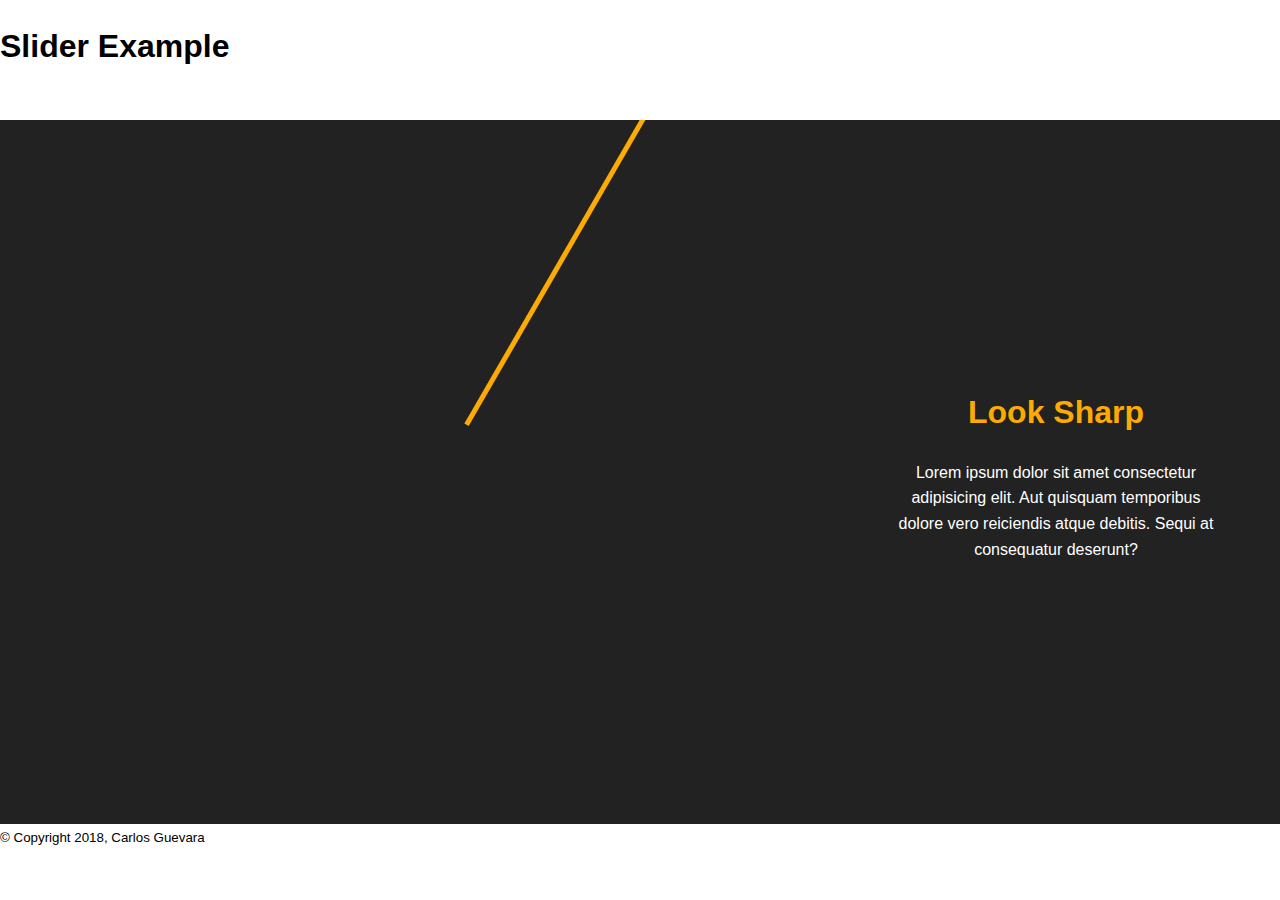
==== commit 5a7d795f: "renaming html file correction" ====
--- a/index.html
+++ b/index.html
@@ -5,11 +5,11 @@
     <meta http-equiv="X-UA-Compatible" content="IE=edge,chrome=1">
     <meta name="viewport" content="width=device-width, initial-scale=1.0">
     <title>Carlos Guevara</title>
-    <link rel="stylesheet" href="css/style.css">
+    <link rel="stylesheet" href="style.css">
 
 
 <body>
-    <div class="navbar">
+    <!-- <div class="navbar">
         <a href="#" class="channel"></a>
         <ul>
             <li><a href="#" class="active">Home</a></li>
@@ -26,7 +26,7 @@
                 <p>DATA ANALYST</p>
             </span>
         </div>
-    </div>
+    </div> -->
 
 
     <section class="section section-light" id="slider">
@@ -39,7 +39,7 @@
                   <h1>Look Sharp</h1>
                   <p>Lorem ipsum dolor sit amet consectetur adipisicing elit. Aut quisquam temporibus dolore vero reiciendis atque debitis. Sequi at consequatur deserunt?</p>
                 </div>
-                <img src="http://www.traversymedia.com/downloads/assets/image1.png" alt="">
+                <img src="images/image2" alt="">
               </div>
             </div>
         
@@ -49,14 +49,14 @@
                     <h1>Stay Cool</h1>
                     <p>Lorem ipsum dolor sit amet consectetur adipisicing elit. Aut quisquam temporibus dolore vero reiciendis atque debitis. Sequi at consequatur deserunt?</p>
                   </div>
-                  <img src="http://www.traversymedia.com/downloads/assets/image2.png" alt="">
+                  <img src="images/image3" alt="">
                 </div>
               </div>
         
               <div class="handle" id="slider"></div>
     </section>
 
-    <section class="section section-light" id="about">
+    <!-- <section class="section section-light" id="about">
         <h2>ABOUT CARLOS</h2>
         <br>
         <p>
@@ -122,7 +122,7 @@
             <p>Interactive app showing Austin's Traffic Incidents.</p>
         </div>         
 
-    </section>
+    </section> -->
 
     <!-- <wrap>
         <div class="wrapper" id="contact">
--- a/style.css
+++ b/style.css
@@ -0,0 +1,110 @@
+body{
+    margin:0;
+    padding:0;
+    font-size:100%;
+    line-height: 1.6;
+    font-family: Arial, Helvetica, sans-serif;
+  } 
+  
+  #wrapper{
+    position: relative;
+    width:100%;
+    min-height:55vw;
+    overflow: hidden;
+  }
+  
+  .layer{
+    position: absolute;
+    width:100vw;
+    min-height: 55vw;
+    overflow: hidden;
+  }
+  
+  .layer .content-wrap{
+    position: absolute;
+    width:100vw;
+    min-height: 55vw;
+  }
+  
+  .layer .content-body{
+    width:25%;
+    position:absolute;
+    top:50%;
+    text-align: center;
+    transform:translateY(-50%);
+    color:#fff;
+  }
+  
+  .layer img{
+    position: absolute;
+    width:35%;
+    top:50%;
+    left: 50%;
+    transform:translate(-50%, -50%);
+  }
+  
+  .layer h1{
+    font-size:2em;
+  }
+  
+  .bottom#slider{
+    background:#222;
+    z-index:1;
+  }
+  
+  .bottom .content-body{
+    right:5%;
+  }
+  
+  .bottom h1{
+    color:#FDAB00;
+  }
+  
+  .top#slider{
+    background:#eee;
+    color:#222;
+    z-index:2;
+    width:50vw;
+  }
+  
+  .top .content-body{
+    left: 5%;
+    color:#222;
+  }
+  
+  .handle#slider{
+    position: absolute;
+    height: 100%;
+    display: block;
+    background-color: #FDAB00;
+    width:5px;
+    top:0;
+    left: 50%;
+    z-index:3;
+  }
+  
+  .skewed .handle{
+    top:50%;
+    transform:rotate(30deg) translateY(-50%);
+    height: 200%;
+    transform-origin:top;
+  }
+  
+  .skewed .top{
+    transform: skew(-30deg);
+    margin-left:-1000px;
+    width: calc(50vw + 1000px);
+  }
+  
+  .skewed .top .content-wrap{
+    transform: skew(30deg);
+    margin-left:1000px;
+  }
+  
+  @media(max-width:768px){
+    body#slider{
+      font-size:75%;
+    }
+  }
+
+/* slider end */